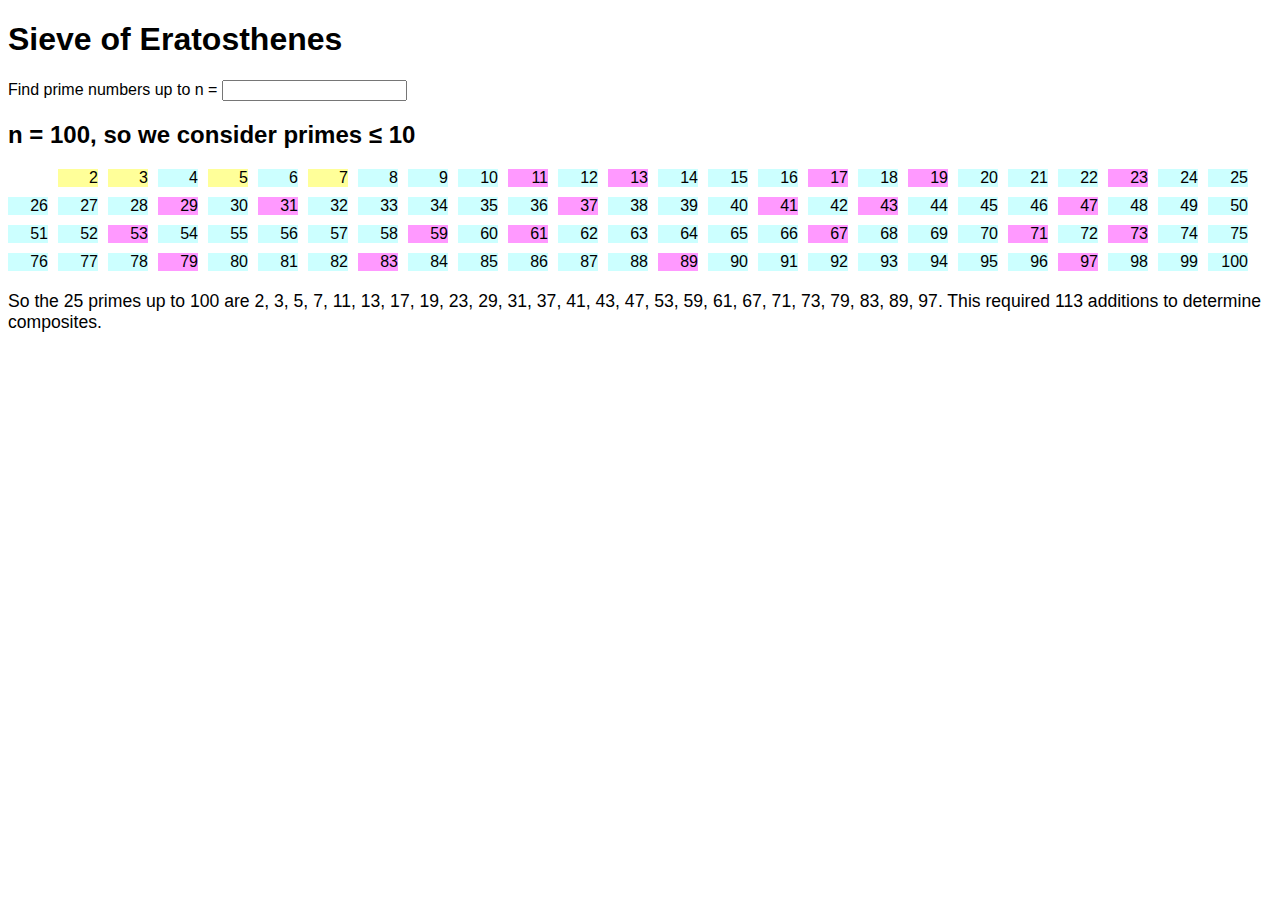
==== seive.html @ 6aeebe36 "Initial version. Did it all in one go, no explanation." ====
<!DOCTYPE html>
<html>
  <head>
    <meta charset='utf-8'>
    <title>Sieve of Eratosthenes</title>
    <style>
     body { font-family: Helvetica,Verdana; }
     #js-seive .integer {
       display: inline-block;
       width: 40px;
       margin: 0 10px 10px 0;
       text-align: right;
     }
     #js-seive .integer.prime {
       background-color: #ff9;
     }
     #js-seive .integer.mustBePrime {
       background-color: #f9f;
     }
     #js-seive .integer.composite {
       background-color: #cff;
     }
     #js-seive .result {
       margin-top: 10px;
       font-size: 110%;
     }
    </style>
  </head>
  <body>
    <section>
      <h1>Sieve of Eratosthenes</h1>

      <form id="js-set-n">
        Find prime numbers up to n = <input type="number" name="n" id="js-n" min="2">
      </form>
    </section>
    <section id="js-seive"></section>

    <script src="//ajax.googleapis.com/ajax/libs/jquery/1.10.2/jquery.min.js"></script>
    <script src="seive.js"></script>
  </body>
</html>
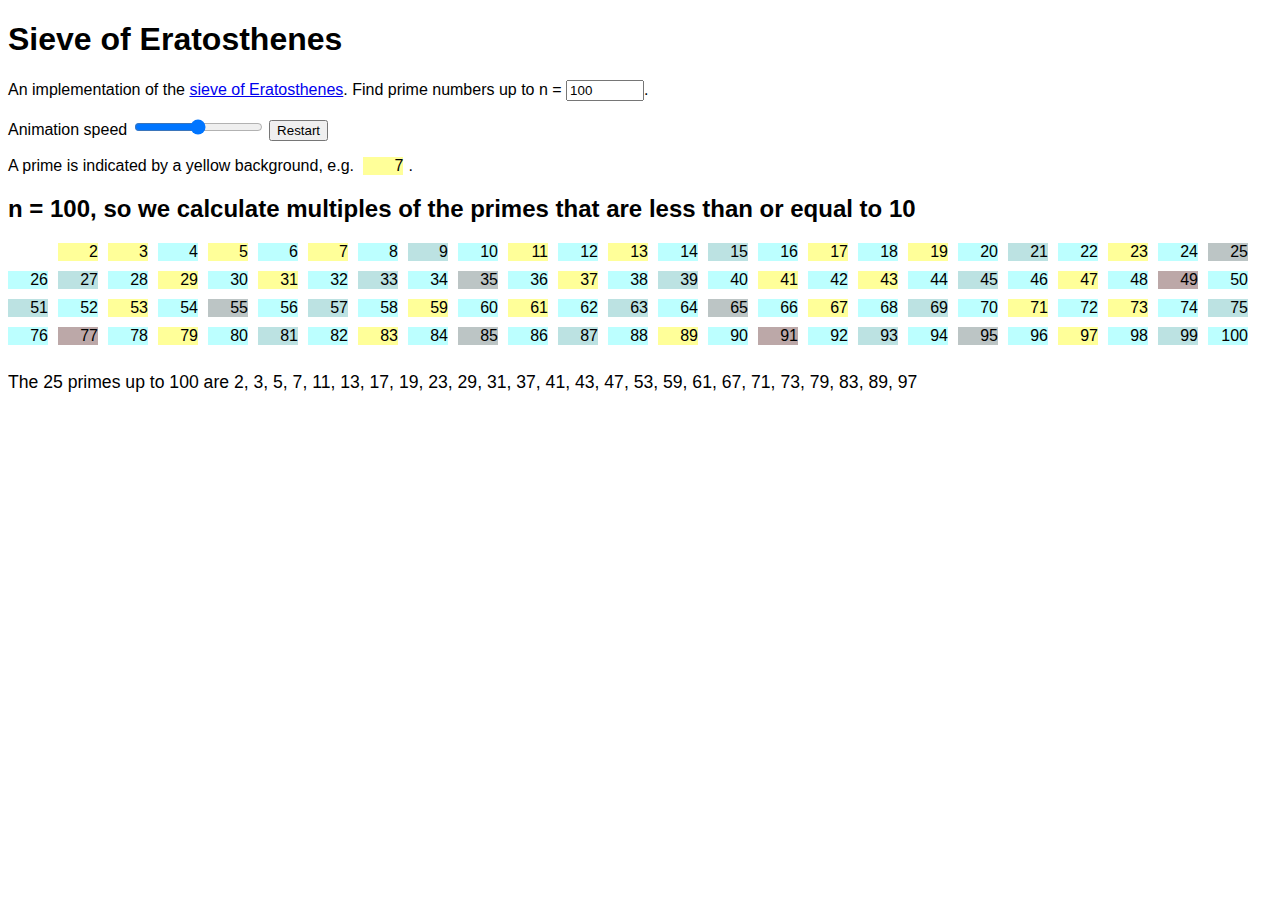
==== commit 8079b734: "Second attempt, animated marking, slooow." ====
--- a/seive.html
+++ b/seive.html
@@ -5,22 +5,24 @@
     <title>Sieve of Eratosthenes</title>
     <style>
      body { font-family: Helvetica,Verdana; }
-     #js-seive .integer {
+     #n { width: 70px; }
+     .integer {
        display: inline-block;
        width: 40px;
        margin: 0 10px 10px 0;
        text-align: right;
+       cursor: default;
      }
-     #js-seive .integer.prime {
+     .integer.prime {
        background-color: #ff9;
      }
-     #js-seive .integer.mustBePrime {
-       background-color: #f9f;
+     .integer.composite {
+       cursor: help;
      }
-     #js-seive .integer.composite {
-       background-color: #cff;
+     #key .integer {
+       margin: 0 5px 0 5px;
      }
-     #js-seive .result {
+     #seive .result {
        margin-top: 10px;
        font-size: 110%;
      }
@@ -30,11 +32,29 @@
     <section>
       <h1>Sieve of Eratosthenes</h1>
 
-      <form id="js-set-n">
-        Find prime numbers up to n = <input type="number" name="n" id="js-n" min="2">
+      <form id="set-n">
+        <p>
+          An implementation of the
+          <a href="//en.wikipedia.org/wiki/Sieve_of_Eratosthenes">sieve of
+            Eratosthenes</a>.
+
+          Find prime numbers up to n =
+          <input type="number" name="n" id="n" min="2" value="100" placeholder="100">.
+        </p>
+        <p>
+          <label>
+            Animation speed
+            <input type="range" id="speed" min="0" value="100" max="200">
+          </label>
+          <button id="restart">Restart</button>
+        </p>
       </form>
+
+      <div id="key">
+        A prime is indicated by a yellow background, e.g. <div class='integer prime'>7</div>.
+      </div>
     </section>
-    <section id="js-seive"></section>
+    <section id="seive"></section>
 
     <script src="//ajax.googleapis.com/ajax/libs/jquery/1.10.2/jquery.min.js"></script>
     <script src="seive.js"></script>
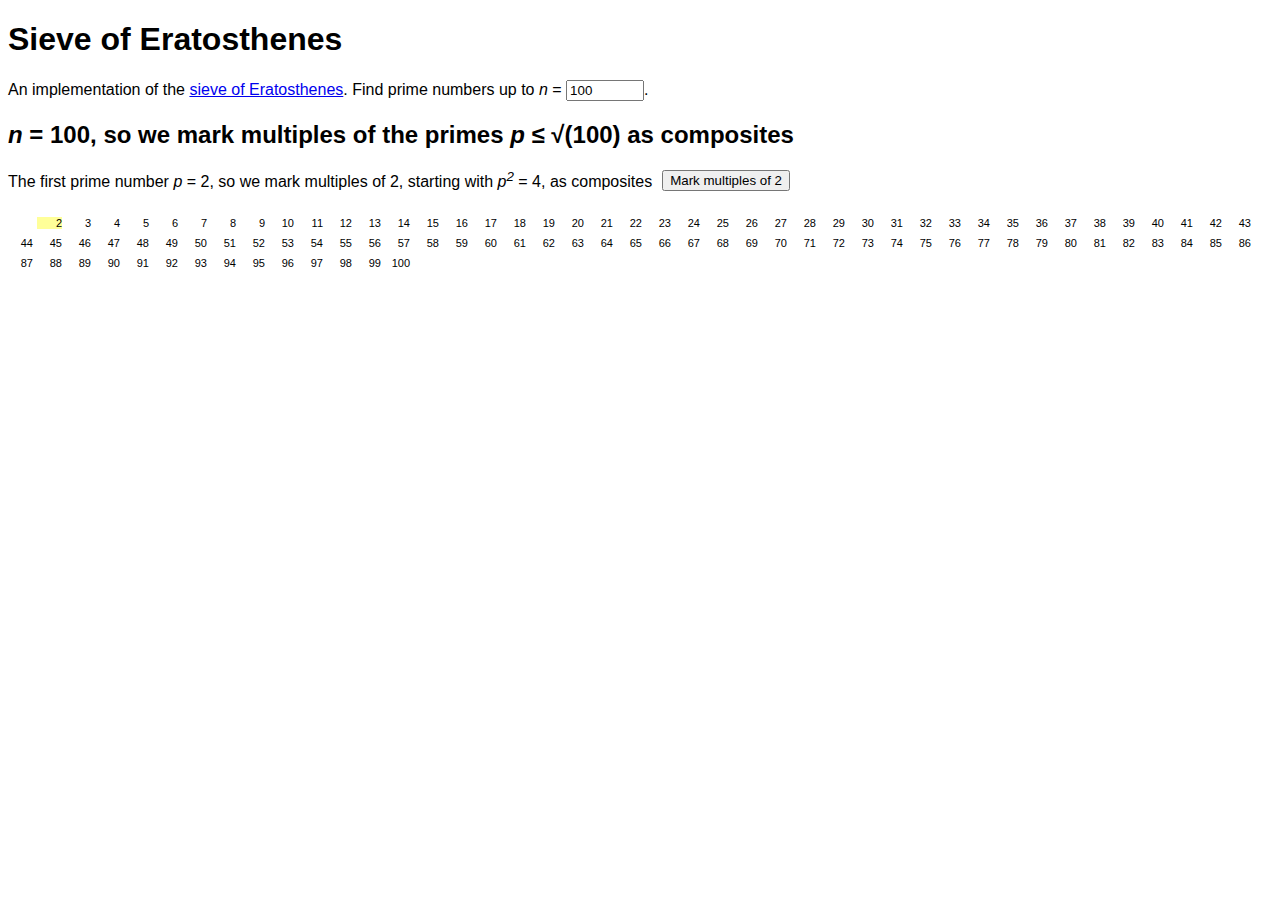
==== commit a17c0289: "Stepping through marking composites manually. Shrunk numbers a bit." ====
--- a/seive.html
+++ b/seive.html
@@ -5,11 +5,21 @@
     <title>Sieve of Eratosthenes</title>
     <style>
      body { font-family: Helvetica,Verdana; }
+     #operation {
+       position: relative;
+       margin-bottom: 20px;
+     }
+     #operation button {
+       position: relative;
+       top: -2px;
+       margin: 0 0 0 10px;
+     }
      #n { width: 70px; }
      .integer {
        display: inline-block;
-       width: 40px;
-       margin: 0 10px 10px 0;
+       font-size: 11px;
+       width: 25px;
+       margin: 0 4px 4px 0;
        text-align: right;
        cursor: default;
      }
@@ -38,21 +48,10 @@
           <a href="//en.wikipedia.org/wiki/Sieve_of_Eratosthenes">sieve of
             Eratosthenes</a>.
 
-          Find prime numbers up to n =
+          Find prime numbers up to <i>n</i> =
           <input type="number" name="n" id="n" min="2" value="100" placeholder="100">.
         </p>
-        <p>
-          <label>
-            Animation speed
-            <input type="range" id="speed" min="0" value="100" max="200">
-          </label>
-          <button id="restart">Restart</button>
-        </p>
       </form>
-
-      <div id="key">
-        A prime is indicated by a yellow background, e.g. <div class='integer prime'>7</div>.
-      </div>
     </section>
     <section id="seive"></section>
 
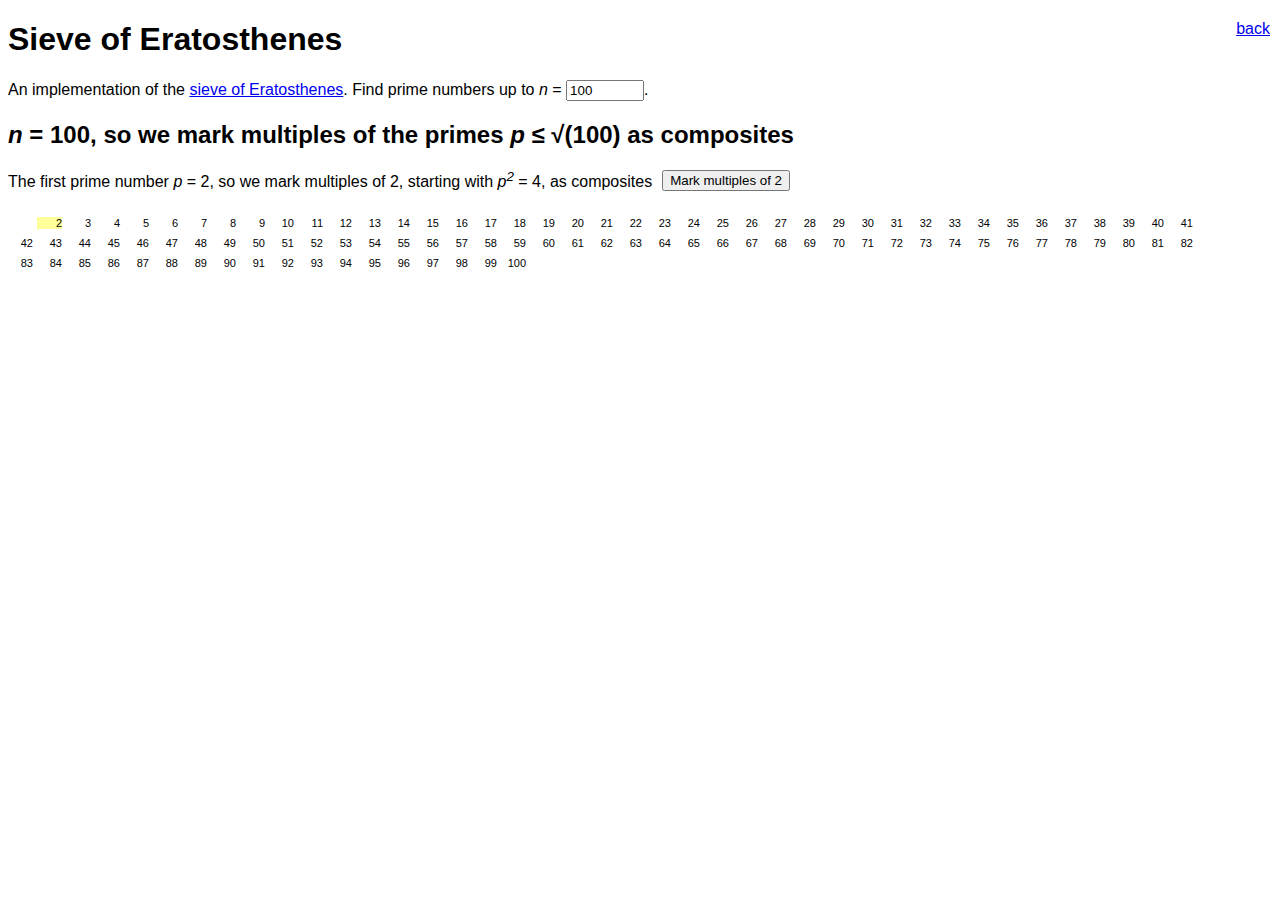
==== commit 98789b9c: "Adding an index." ====
--- a/seive.html
+++ b/seive.html
@@ -3,45 +3,12 @@
   <head>
     <meta charset='utf-8'>
     <title>Sieve of Eratosthenes</title>
-    <style>
-     body { font-family: Helvetica,Verdana; }
-     #operation {
-       position: relative;
-       margin-bottom: 20px;
-     }
-     #operation button {
-       position: relative;
-       top: -2px;
-       margin: 0 0 0 10px;
-     }
-     #n { width: 70px; }
-     .integer {
-       display: inline-block;
-       font-size: 11px;
-       width: 25px;
-       margin: 0 4px 4px 0;
-       text-align: right;
-       cursor: default;
-     }
-     .integer.prime {
-       background-color: #ff9;
-     }
-     .integer.composite {
-       cursor: help;
-     }
-     #key .integer {
-       margin: 0 5px 0 5px;
-     }
-     #seive .result {
-       margin-top: 10px;
-       font-size: 110%;
-     }
-    </style>
+    <link href="style.css" rel="stylesheet">
   </head>
   <body>
-    <section>
-      <h1>Sieve of Eratosthenes</h1>
-
+    <h1>Sieve of Eratosthenes</h1>
+    <nav><a href="./">back</a></nav>
+    <section id="seive-form">
       <form id="set-n">
         <p>
           An implementation of the
--- a/style.css
+++ b/style.css
@@ -0,0 +1,43 @@
+body {
+  font-family: Helvetica,Verdana,sans-serif;
+  width: 95%;
+}
+
+nav {
+  position: fixed;
+  top: 15px;
+  right: 5px;
+  padding: 5px;
+  background-color: #fff;
+}
+
+/* seive */
+#seive-form #n { width: 70px; }
+#seive #operation {
+  position: relative;
+  margin-bottom: 20px;
+}
+#seive #operation button {
+  position: relative;
+  top: -2px;
+  margin: 0 0 0 10px;
+}
+#seive .integer {
+  display: inline-block;
+  font-size: 11px;
+  width: 25px;
+  margin: 0 4px 4px 0;
+  text-align: right;
+  cursor: default;
+}
+#seive .integer.prime {
+  background-color: #ff9;
+}
+#seive .integer.composite {
+  cursor: help;
+}
+#seive .result {
+  margin-top: 10px;
+  font-size: 110%;
+}
+/* end of seive  */
